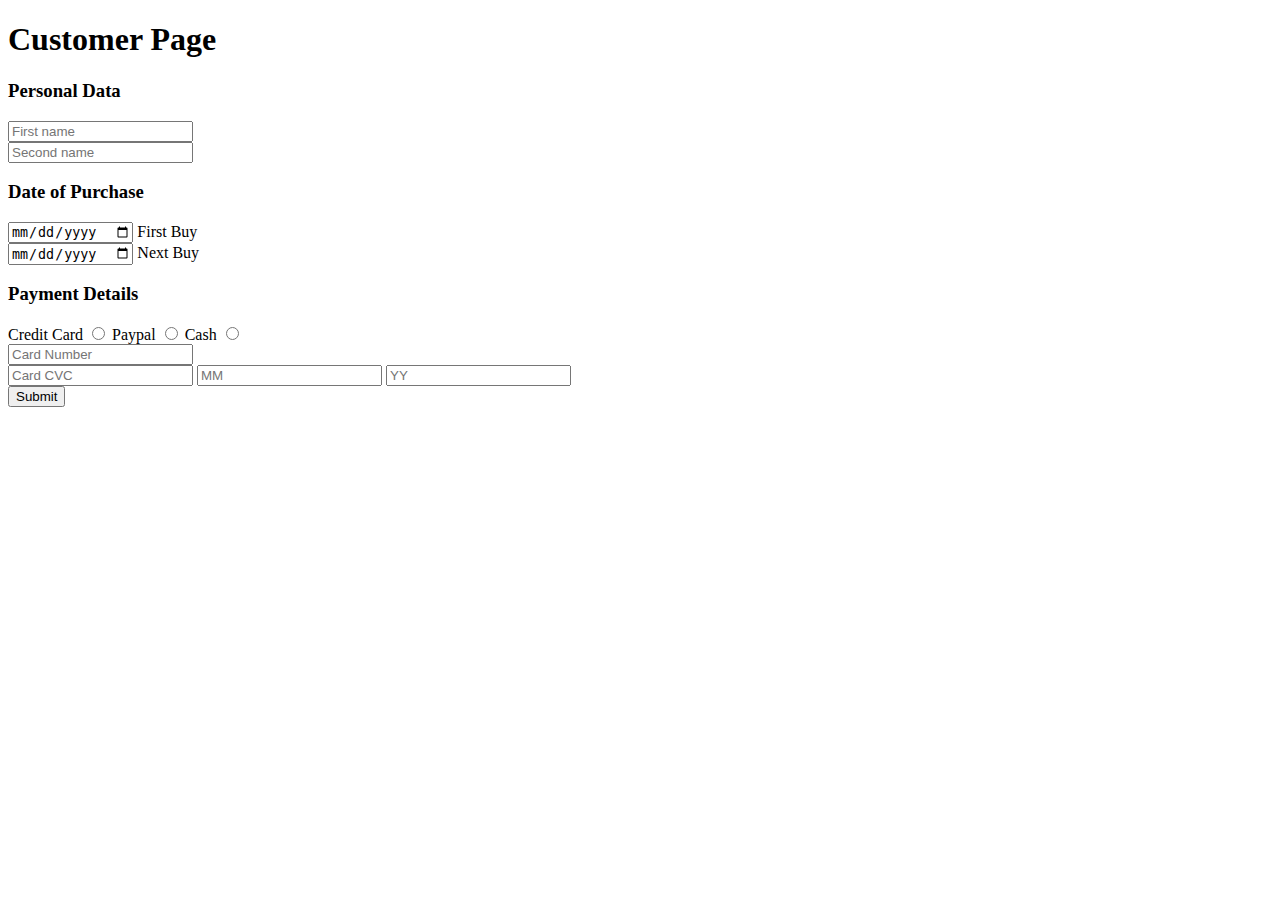
==== task3.4/index.html @ b4761518 "commit" ====
<!DOCTYPE html>
<html lang="en">
  <head>
    <meta charset="UTF-8" />
    <meta name="viewport" content="width=device-width, initial-scale=1.0" />
    <title>Task 3.4.</title>
    <link rel="stylesheet" href="style.css" />
  </head>
  <body>
    <div class="container">
      <div class="header">
        <h1>Customer Page</h1>
      </div>
      <div class="username">
        <h3>Personal Data</h3>
        <div class="fName">
          <input
            type="text"
            id="fName"
            class="fName"
            placeholder="First name"
          />
        </div>
        <div class="sName">
          <input
            type="text"
            id="sName"
            class="sName"
            placeholder="Second name"
          />
        </div>
      </div>
      <div class="date">
        <h3>Date of Purchase</h3>
        <div class="firstBuy">
          <input type="date" id="fb" class="fb" />
          <label for="fb">First Buy</label>
        </div>
        <div class="nextBuy">
          <input type="date" id="nb" class="nb" />
          <label for="nb">Next Buy</label>
        </div>
      </div>
      <div class="payment">
        <h3>Payment Details</h3>
        <div class="methods">
          <label for="cc">Credit Card</label>
          <input type="radio" id="cc" name="method" />
          <label for="pp">Paypal</label>
          <input type="radio" id="pp" name="method" />
          <label for="cash">Cash</label>
          <input type="radio" id="cash" name="method" />
        </div>
        <div class="cardNumber">
          <input type="text" placeholder="Card Number" />
        </div>
        <div class="details">
          <input type="text" id="cvc" placeholder="Card CVC" />
          <input type="text" id="mm" placeholder="MM" />
          <input type="text" id="yy" placeholder="YY" />
        </div>
      </div>
      <button id="btn">Submit</button>
    </div>

    <script src="script.js"></script>
  </body>
</html>
---- task3.4/style.css ----
/* No CSS *//*# sourceMappingURL=style.css.map */
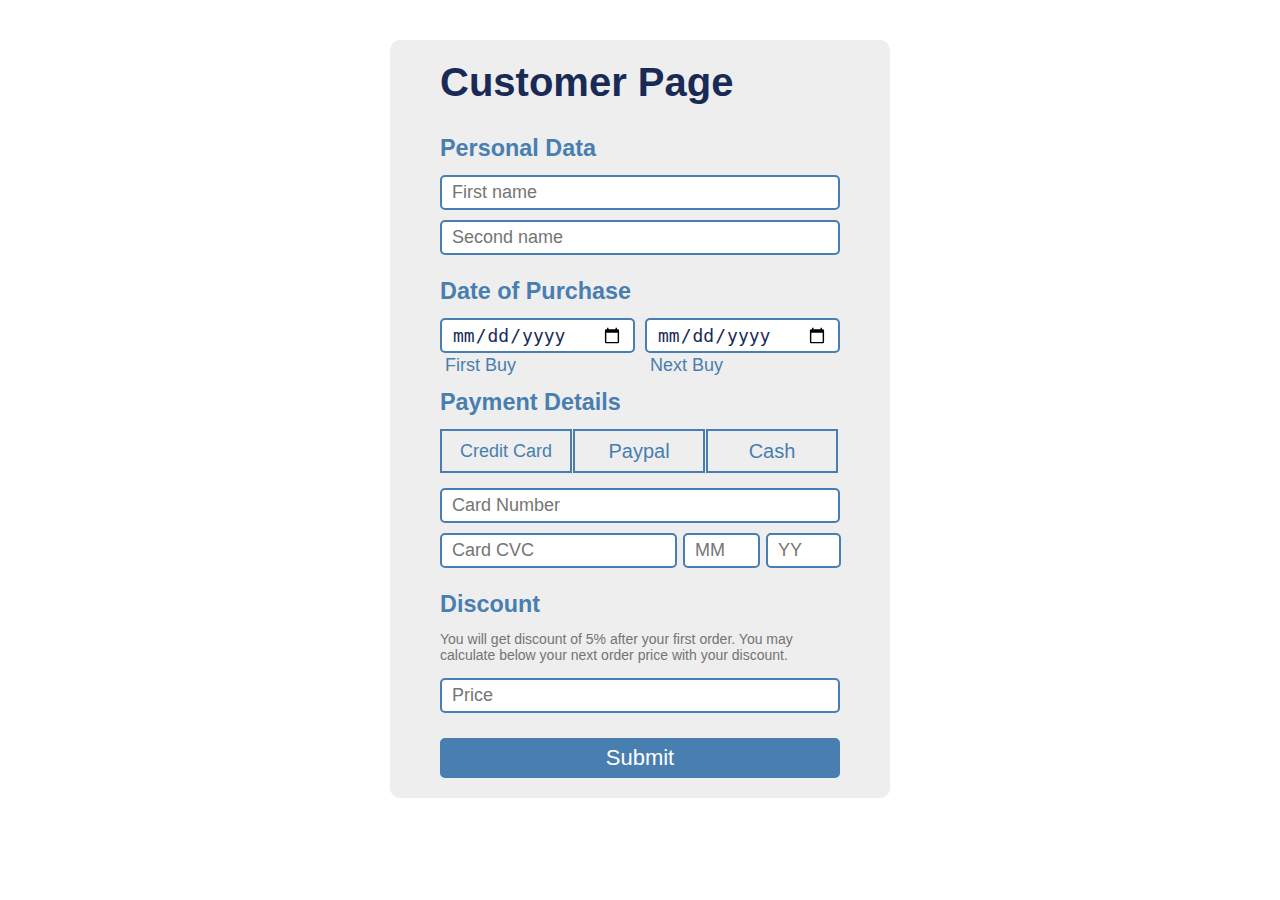
==== commit b4112464: "commit" ====
--- a/task3.4/index.html
+++ b/task3.4/index.html
@@ -5,62 +5,90 @@
     <meta name="viewport" content="width=device-width, initial-scale=1.0" />
     <title>Task 3.4.</title>
     <link rel="stylesheet" href="style.css" />
+    <link
+      rel="stylesheet"
+      href="https://use.fontawesome.com/releases/v5.14.0/css/all.css"
+      integrity="sha384-HzLeBuhoNPvSl5KYnjx0BT+WB0QEEqLprO+NBkkk5gbc67FTaL7XIGa2w1L0Xbgc"
+      crossorigin="anonymous"
+    />
   </head>
   <body>
     <div class="container">
-      <div class="header">
-        <h1>Customer Page</h1>
-      </div>
-      <div class="username">
-        <h3>Personal Data</h3>
-        <div class="fName">
+      <form action="">
+        <div class="header">
+          <h1>Customer Page</h1>
+        </div>
+        <div class="username">
+          <h3>Personal Data</h3>
+          <div class="fName">
+            <input
+              type="text"
+              id="fName"
+              class="fName"
+              placeholder="First name"
+            />
+          </div>
+          <div class="sName">
+            <input
+              type="text"
+              id="sName"
+              class="sName"
+              placeholder="Second name"
+            />
+          </div>
+        </div>
+        <h3>Date of Purchase</h3>
+        <div class="date">
+          <div class="firstBuy">
+            <input type="date" id="fb" class="fb" />
+            <label for="fb">First Buy</label>
+          </div>
+          <div class="nextBuy">
+            <input type="date" id="nb" class="nb" />
+            <label for="nb">Next Buy</label>
+          </div>
+        </div>
+        <div class="payment">
+          <h3>Payment Details</h3>
+          <div class="methods">
+            <input type="radio" id="cc" name="method" />
+            <label for="cc" class="cc">
+              <i class="fas fa-credit-card"></i> Credit Card</label
+            >
+            <input type="radio" id="pp" name="method" />
+            <label for="pp"> <i class="fab fa-cc-paypal"></i> Paypal</label>
+            <input type="radio" id="cash" name="method" />
+            <label for="cash">
+              <i class="fas fa-money-bill-wave"></i> Cash</label
+            >
+          </div>
+          <div class="cardNumber">
+            <input type="number" placeholder="Card Number" />
+          </div>
+          <div class="details">
+            <input type="number" id="cvc" maxlength="3" placeholder="Card CVC" />
+            <input type="number" id="mm" maxlength="2" placeholder="MM" />
+            <input type="number" id="yy" maxlength="2" placeholder="YY" />
+          </div>
+        </div>
+        <div class="discount">
+          <h3>Discount</h3>
+          <p class="descr">You will get discount of 5% after your first order. You may calculate below your next order price with your discount.
+          </p>
           <input
-            type="text"
-            id="fName"
-            class="fName"
-            placeholder="First name"
+            type="number"
+            min="0"
+            step="0.01"
+            class="form-control"
+            id="price"
+            placeholder="Price"
           />
+          
+          <p><h4 id="cdiscount"></h4></p>
+          <p><h4 id="newprice"></h4></p>
         </div>
-        <div class="sName">
-          <input
-            type="text"
-            id="sName"
-            class="sName"
-            placeholder="Second name"
-          />
-        </div>
-      </div>
-      <div class="date">
-        <h3>Date of Purchase</h3>
-        <div class="firstBuy">
-          <input type="date" id="fb" class="fb" />
-          <label for="fb">First Buy</label>
-        </div>
-        <div class="nextBuy">
-          <input type="date" id="nb" class="nb" />
-          <label for="nb">Next Buy</label>
-        </div>
-      </div>
-      <div class="payment">
-        <h3>Payment Details</h3>
-        <div class="methods">
-          <label for="cc">Credit Card</label>
-          <input type="radio" id="cc" name="method" />
-          <label for="pp">Paypal</label>
-          <input type="radio" id="pp" name="method" />
-          <label for="cash">Cash</label>
-          <input type="radio" id="cash" name="method" />
-        </div>
-        <div class="cardNumber">
-          <input type="text" placeholder="Card Number" />
-        </div>
-        <div class="details">
-          <input type="text" id="cvc" placeholder="Card CVC" />
-          <input type="text" id="mm" placeholder="MM" />
-          <input type="text" id="yy" placeholder="YY" />
-        </div>
-      </div>
-      <button id="btn">Submit</button>
+        <button id="btn" class="btn btn-outline-primary">Submit</button>
+      </form>
     </div>
 
     <script src="script.js"></script>
--- a/task3.4/style.css
+++ b/task3.4/style.css
@@ -1 +1,139 @@
-/* No CSS *//*# sourceMappingURL=style.css.map */+* {
+  -webkit-box-sizing: border-box;
+          box-sizing: border-box;
+  margin: 0;
+  padding: 0;
+  outline: none;
+}
+
+body {
+  font-size: 20px;
+  font-family: 'Trebuchet MS', 'Lucida Sans Unicode', 'Lucida Grande', 'Lucida Sans', Arial, sans-serif;
+  color: #487eb0;
+}
+
+.container {
+  margin: 40px auto;
+  padding: 20px 30px;
+  border-radius: 10px;
+  max-width: 500px;
+  background: #eee;
+}
+
+.container form {
+  width: 400px;
+  margin: 0 auto;
+}
+
+.container form input {
+  width: 100%;
+  height: 35px;
+  font-size: 18px;
+  margin-bottom: 10px;
+  padding: 0 10px;
+  border: 2px solid   #487eb0;
+  border-radius: 5px;
+  color: #192a56;
+}
+
+.container form button {
+  width: 100%;
+  height: 40px;
+}
+
+.container form .header {
+  color: #192a56;
+  margin-bottom: 30px;
+}
+
+.container form h3 {
+  margin: 13px 0;
+}
+
+.container form .date {
+  display: -ms-grid;
+  display: grid;
+  -ms-grid-columns: calc(50% - 5px) calc(50% - 5px);
+      grid-template-columns: calc(50% - 5px) calc(50% - 5px);
+  grid-gap: 10px;
+}
+
+.container form .date label {
+  font-size: 18px;
+  margin-left: 5px;
+}
+
+.container form .date input {
+  margin-bottom: 0;
+}
+
+.container form .payment .methods {
+  display: -ms-grid;
+  display: grid;
+  -ms-grid-columns: 33% 33% 33%;
+      grid-template-columns: 33% 33% 33%;
+  margin-bottom: 15px;
+  grid-gap: 1px;
+}
+
+.container form .payment .methods .cc {
+  font-size: 18px;
+}
+
+.container form .payment .methods input {
+  display: none;
+}
+
+.container form .payment .methods label {
+  display: inline-block;
+  cursor: pointer;
+  text-align: center;
+  line-height: 40px;
+  -webkit-user-select: none;
+     -moz-user-select: none;
+      -ms-user-select: none;
+          user-select: none;
+  border: 2px solid #487eb0;
+}
+
+.container form .payment .methods label:hover {
+  outline: 1px solid #487eb0;
+  color: #192a56;
+}
+
+.container form .payment .methods input:checked + label {
+  background: #487eb0;
+  color: #fff;
+}
+
+.container form .payment .details {
+  display: -ms-grid;
+  display: grid;
+  -ms-grid-columns: calc(60% - 3px) calc(20% - 3px) calc(20% - 5px);
+      grid-template-columns: calc(60% - 3px) calc(20% - 3px) calc(20% - 5px);
+  grid-gap: 6px;
+}
+
+.container form .discount .descr {
+  font-size: 14px;
+  color: #747474;
+  margin-bottom: 15px;
+}
+
+.container form button {
+  border: 2px solid   #487eb0;
+  background: #487eb0;
+  border-radius: 5px;
+  color: #fff;
+  font-size: 22px;
+  cursor: pointer;
+  margin-top: 15px;
+}
+
+.container form button:hover {
+  -webkit-box-shadow: 0px 0px 0px 1px #487eb0;
+          box-shadow: 0px 0px 0px 1px #487eb0;
+  color: #192a56;
+  overflow: hidden;
+}
+/*# sourceMappingURL=style.css.map */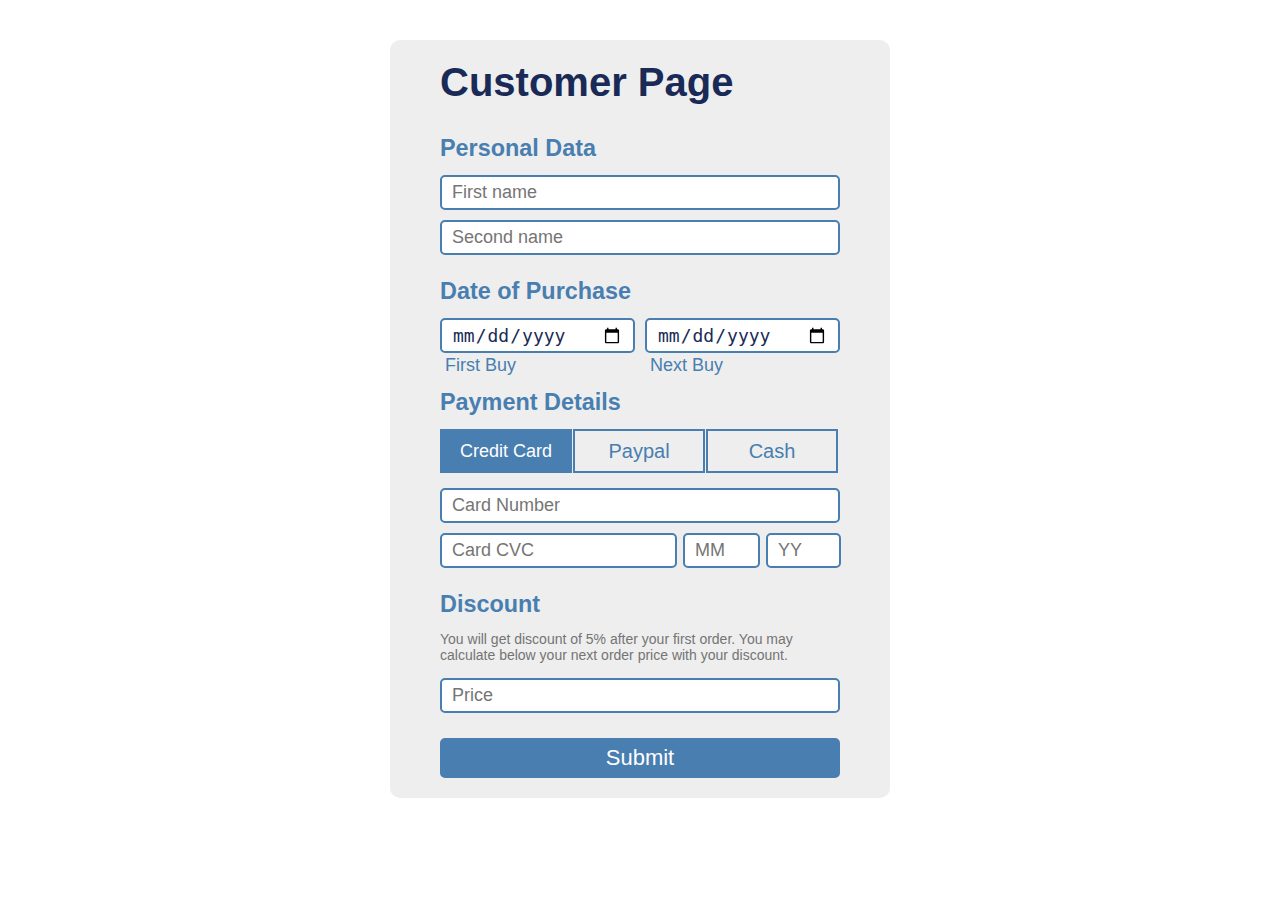
==== commit 2e1ecf72: "commit" ====
--- a/task3.4/index.html
+++ b/task3.4/index.html
@@ -51,19 +51,19 @@
         <div class="payment">
           <h3>Payment Details</h3>
           <div class="methods">
-            <input type="radio" id="cc" name="method" />
+            <input type="radio" id="cc" name="method" value="Credit Card" checked/>
             <label for="cc" class="cc">
               <i class="fas fa-credit-card"></i> Credit Card</label
             >
-            <input type="radio" id="pp" name="method" />
+            <input type="radio" id="pp" name="method" value="Paypal" />
             <label for="pp"> <i class="fab fa-cc-paypal"></i> Paypal</label>
-            <input type="radio" id="cash" name="method" />
+            <input type="radio" id="cash" name="method" value="Cash"/>
             <label for="cash">
               <i class="fas fa-money-bill-wave"></i> Cash</label
             >
           </div>
           <div class="cardNumber">
-            <input type="number" placeholder="Card Number" />
+            <input type="number" placeholder="Card Number" id="cardNumber" />
           </div>
           <div class="details">
             <input type="number" id="cvc" maxlength="3" placeholder="Card CVC" />
@@ -87,7 +87,7 @@
           <p><h4 id="cdiscount"></h4></p>
           <p><h4 id="newprice"></h4></p>
         </div>
-        <button id="btn" class="btn btn-outline-primary">Submit</button>
+        <button type="submit" id="btn" class="btn">Submit</button>
       </form>
     </div>
 
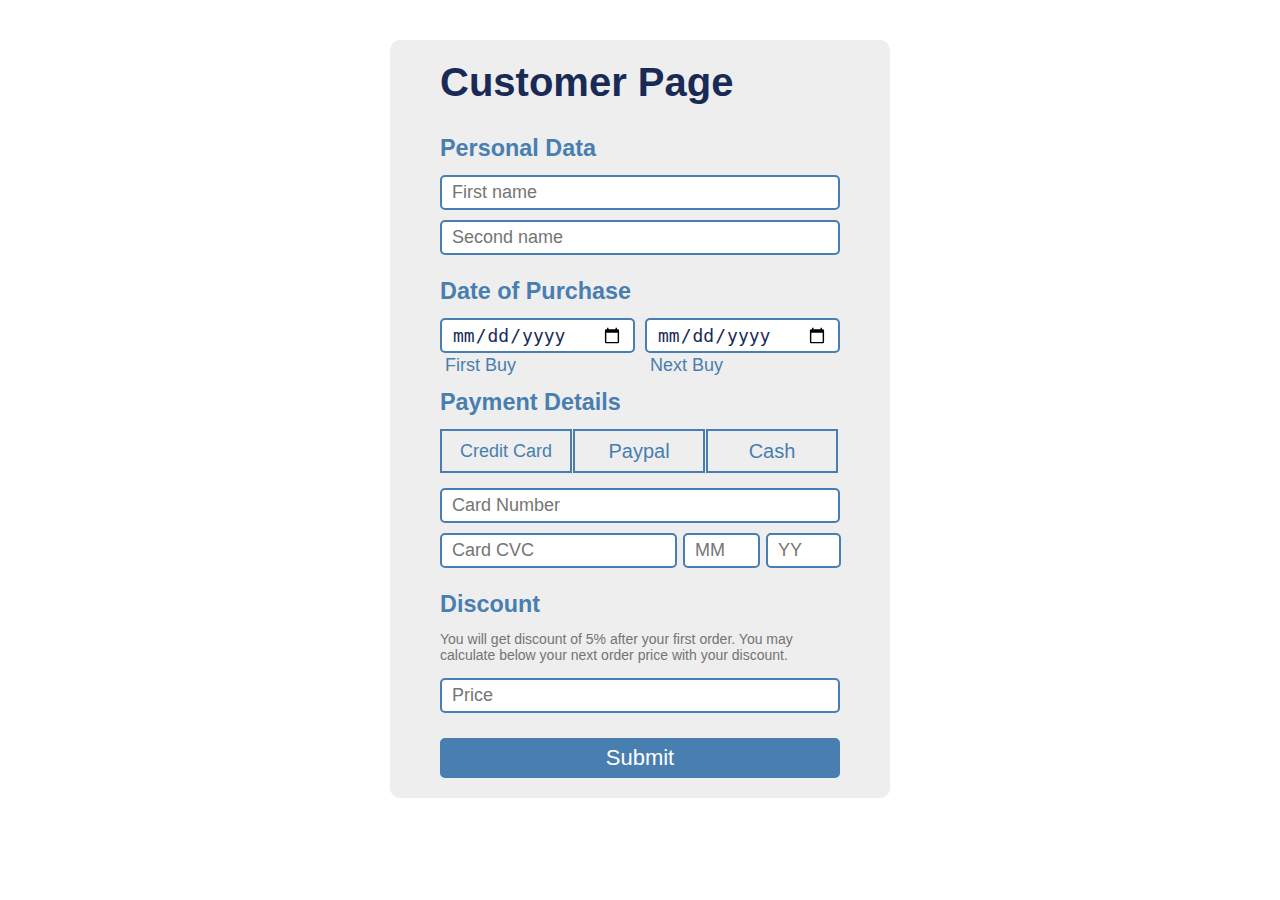
==== commit 34e07452: "commit" ====
--- a/task3.4/index.html
+++ b/task3.4/index.html
@@ -14,7 +14,7 @@
   </head>
   <body>
     <div class="container">
-      <form action="">
+      <form action="" id="form">
         <div class="header">
           <h1>Customer Page</h1>
         </div>
@@ -51,7 +51,7 @@
         <div class="payment">
           <h3>Payment Details</h3>
           <div class="methods">
-            <input type="radio" id="cc" name="method" value="Credit Card" checked/>
+            <input type="radio" id="cc" name="method" value="Credit Card"/>
             <label for="cc" class="cc">
               <i class="fas fa-credit-card"></i> Credit Card</label
             >
